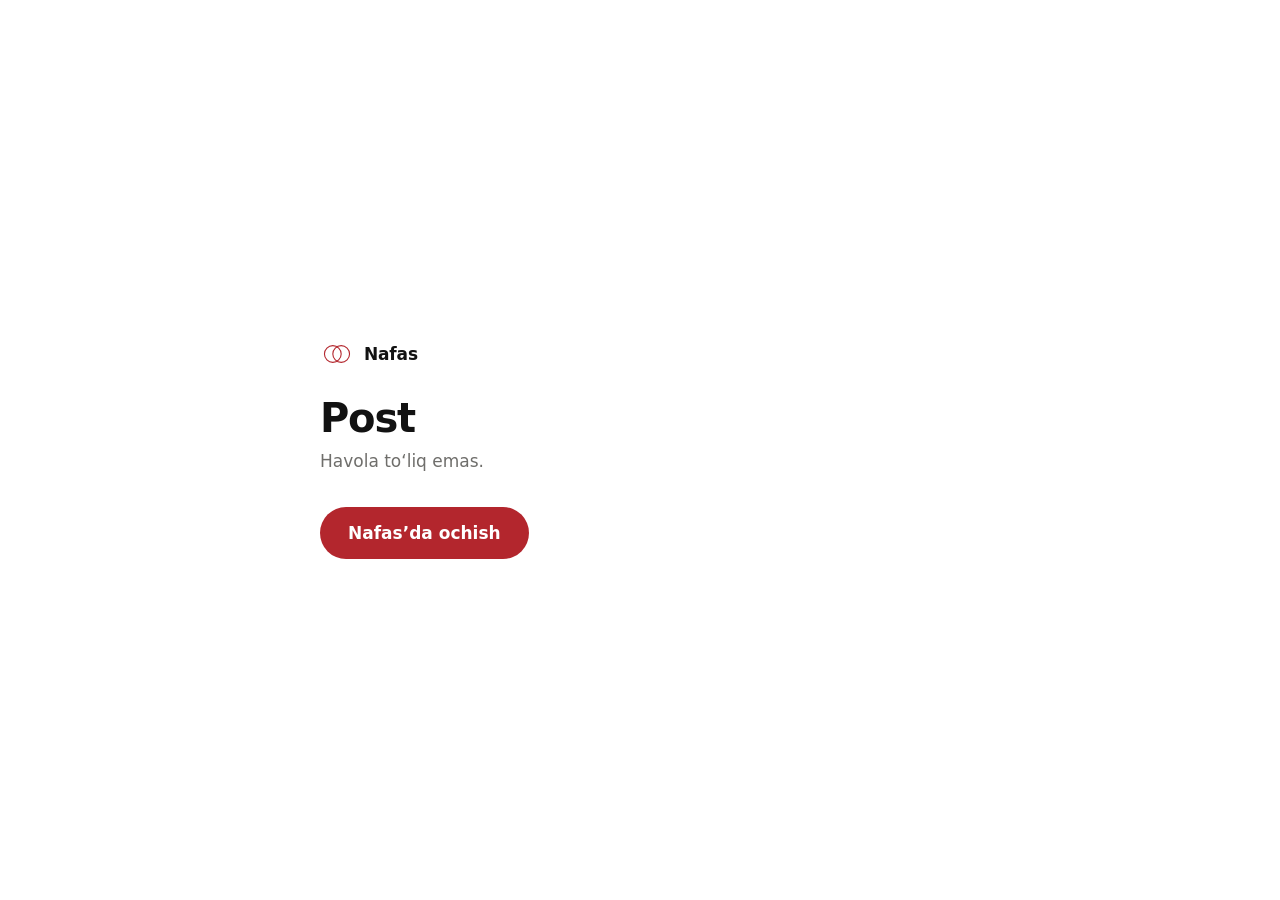
==== p/index.html @ ae2be8f0 "Post link page: opens nafas://p/<id> from https links Co-Authored-By: Claude Opus 5.5 <noreply@anthr" ====
<!doctype html>
<html lang="uz">
<head>
<meta charset="utf-8">
<meta name="viewport" content="width=device-width, initial-scale=1">
<title>Nafas</title>
<meta name="robots" content="noindex">
<link rel="stylesheet" href="../style.css">
<style>
  main { min-height: 100svh; display: flex; flex-direction: column; justify-content: center; padding-top: 0; padding-bottom: 0; }
  .handle { font-size: 40px; line-height: 1.1; letter-spacing: -.03em; font-weight: 700; margin: 28px 0 8px; word-break: break-all; }
  .hint { color: var(--muted); margin: 0 0 32px; }
  .open { display: inline-flex; align-items: center; justify-content: center; height: 52px; padding: 0 28px; border-radius: 26px;
          background: var(--accent); color: #fff; font-weight: 600; text-decoration: none; align-self: flex-start; }
  .open:active { transform: scale(.98); }
</style>
</head>
<body>
<main>
  <div class="mark"><svg viewBox="0 0 150 100" aria-hidden="true"><circle cx="56" cy="50" r="38" fill="none" stroke="#B3262D" stroke-width="5"/><circle cx="94" cy="50" r="38" fill="none" stroke="#B3262D" stroke-width="5"/></svg>Nafas</div>
  <p class="handle" id="handle">Post</p>
  <p class="hint" id="hint">Post Nafas ilovasida ochiladi.</p>
  <a class="open" id="open" href="nafas://">Nafas’da ochish</a>
</main>
<script>
  // nafas.../p/?<post id> — only a UUID ever reaches the app link.
  var raw = (location.search.slice(1) || location.hash.slice(1)).split('&')[0].toLowerCase();
  var id = /^[0-9a-f]{8}-[0-9a-f]{4}-[0-9a-f]{4}-[0-9a-f]{4}-[0-9a-f]{12}$/.test(raw) ? raw : '';
  if (id) {
    var link = 'nafas://p/' + id;
    document.getElementById('open').href = link;
    location.replace(link);
  } else {
    document.getElementById('hint').textContent = 'Havola to‘liq emas.';
  }
</script>
</body>
</html>
---- style.css ----
:root { --ink:#121212; --muted:#6F6E6B; --accent:#B3262D; --line:rgba(0,0,0,.08); --bg:#FFFFFF; }
@media (prefers-color-scheme: dark) { :root { --ink:#F4F2F0; --muted:#A9A6A2; --accent:#E0555A; --line:rgba(255,255,255,.1); --bg:#0F0E0E; } }
* { box-sizing: border-box; }
body { margin: 0; background: var(--bg); color: var(--ink); font: 17px/1.6 -apple-system, "SF Pro Text", system-ui, sans-serif; -webkit-font-smoothing: antialiased; }
main { max-width: 680px; margin: 0 auto; padding: 56px 20px 96px; }
.mark { display: flex; align-items: center; gap: 10px; font-weight: 600; letter-spacing: -.01em; }
.mark svg { width: 34px; height: 22px; }
h1 { font-size: 34px; line-height: 1.15; letter-spacing: -.025em; margin: 28px 0 6px; }
.updated { color: var(--muted); font-size: 15px; margin: 0 0 32px; }
h2 { font-size: 20px; letter-spacing: -.01em; margin: 40px 0 8px; }
p, li { color: var(--ink); }
ul { padding-left: 20px; }
li { margin: 6px 0; }
.lang { display: flex; gap: 16px; font-size: 15px; margin-top: 20px; }
.lang a { color: var(--accent); text-decoration: none; }
hr { border: 0; border-top: 1px solid var(--line); margin: 56px 0; }
a { color: var(--accent); }
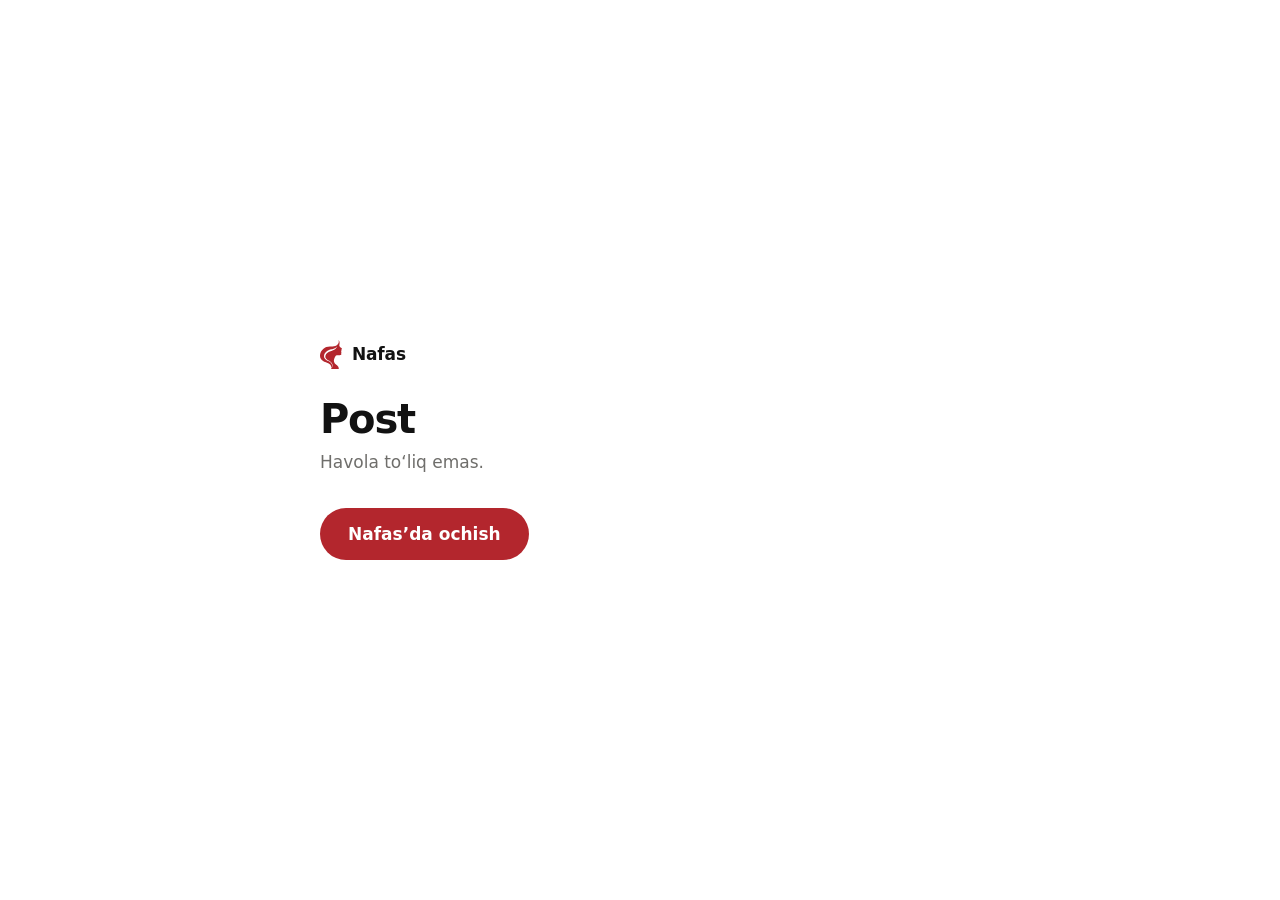
==== commit 14f770aa: "New Nafas mark: woman's profile Co-Authored-By: Claude Opus 5.5 <noreply@anthropic.com>" ====
--- a/p/index.html
+++ b/p/index.html
@@ -17,7 +17,36 @@
 </head>
 <body>
 <main>
-  <div class="mark"><svg viewBox="0 0 150 100" aria-hidden="true"><circle cx="56" cy="50" r="38" fill="none" stroke="#B3262D" stroke-width="5"/><circle cx="94" cy="50" r="38" fill="none" stroke="#B3262D" stroke-width="5"/></svg>Nafas</div>
+  <div class="mark"><svg viewBox="0 0 1332.514700 1752.000000" aria-hidden="true"><g transform="translate(-358.379563,1855.000000) scale(0.100000,-0.100000)"
+fill="#B3262D" stroke="none">
+<path d="M14827 18438 c98 -324 127 -514 127 -848 1 -292 -12 -402 -75 -628
+-114 -413 -404 -865 -795 -1242 -693 -668 -1599 -993 -2959 -1061 -242 -12
+-415 -9 -1005 18 -1079 48 -1856 -56 -2658 -356 -262 -99 -445 -181 -699 -314
+-1531 -805 -2618 -2173 -3033 -3817 -259 -1028 -175 -1926 259 -2755 274 -524
+733 -1038 1266 -1420 568 -406 1123 -670 2235 -1064 552 -195 800 -296 1088
+-440 1055 -528 1738 -1339 1903 -2261 25 -134 33 -471 16 -645 -7 -80 -7 -80
+19 -50 110 129 291 475 354 677 84 272 114 461 114 738 1 650 -260 1249 -781
+1790 -462 481 -915 770 -1918 1227 -198 90 -427 199 -508 244 -1322 713 -1936
+1789 -1727 3027 169 996 852 1972 1840 2629 703 467 1460 755 2710 1033 151
+33 327 72 390 86 663 148 1087 292 1575 536 506 253 1033 669 1378 1086 42 51
+77 89 77 85 0 -16 -136 -293 -202 -412 -188 -338 -366 -570 -682 -889 -546
+-554 -1271 -957 -2326 -1295 -129 -42 -343 -110 -475 -152 -544 -174 -880
+-307 -1260 -497 -1011 -507 -1688 -1183 -2044 -2042 -267 -644 -269 -1271 -5
+-1807 213 -429 638 -855 1144 -1144 30 -18 99 -57 153 -89 54 -31 266 -144
+472 -251 675 -351 881 -473 1180 -696 619 -463 1036 -1101 1180 -1805 180
+-880 -95 -1676 -881 -2542 l-57 -62 2356 0 c2355 0 2355 0 2367 48 6 26 16
+101 20 167 40 562 -225 1129 -791 1694 -174 173 -322 300 -719 618 -446 357
+-678 573 -871 813 -623 773 -742 1543 -414 2683 175 610 493 1304 770 1682 85
+117 323 350 425 417 370 243 730 297 1520 228 712 -62 1005 -49 1253 56 282
+120 447 336 447 584 0 96 -11 134 -123 410 -91 225 -91 225 -92 317 0 105 21
+148 105 211 146 108 180 155 180 244 0 148 -129 276 -297 294 l-63 6 68 48
+c236 167 375 350 359 472 -9 66 -41 110 -146 203 -129 114 -173 175 -179 249
+-9 112 22 160 267 411 212 217 241 259 249 366 9 130 -32 182 -268 339 -219
+147 -385 271 -555 416 -297 255 -534 539 -656 789 -109 225 -143 370 -142 620
+1 181 0 175 86 645 74 402 93 622 77 892 -31 524 -146 893 -396 1273 -59 90
+-246 325 -258 325 -2 0 12 -51 31 -112z"/>
+</g>
+</svg>Nafas</div>
   <p class="handle" id="handle">Post</p>
   <p class="hint" id="hint">Post Nafas ilovasida ochiladi.</p>
   <a class="open" id="open" href="nafas://">Nafas’da ochish</a>
--- a/style.css
+++ b/style.css
@@ -4,7 +4,7 @@
 body { margin: 0; background: var(--bg); color: var(--ink); font: 17px/1.6 -apple-system, "SF Pro Text", system-ui, sans-serif; -webkit-font-smoothing: antialiased; }
 main { max-width: 680px; margin: 0 auto; padding: 56px 20px 96px; }
 .mark { display: flex; align-items: center; gap: 10px; font-weight: 600; letter-spacing: -.01em; }
-.mark svg { width: 34px; height: 22px; }
+.mark svg { width: 22px; height: 29px; }
 h1 { font-size: 34px; line-height: 1.15; letter-spacing: -.025em; margin: 28px 0 6px; }
 .updated { color: var(--muted); font-size: 15px; margin: 0 0 32px; }
 h2 { font-size: 20px; letter-spacing: -.01em; margin: 40px 0 8px; }
